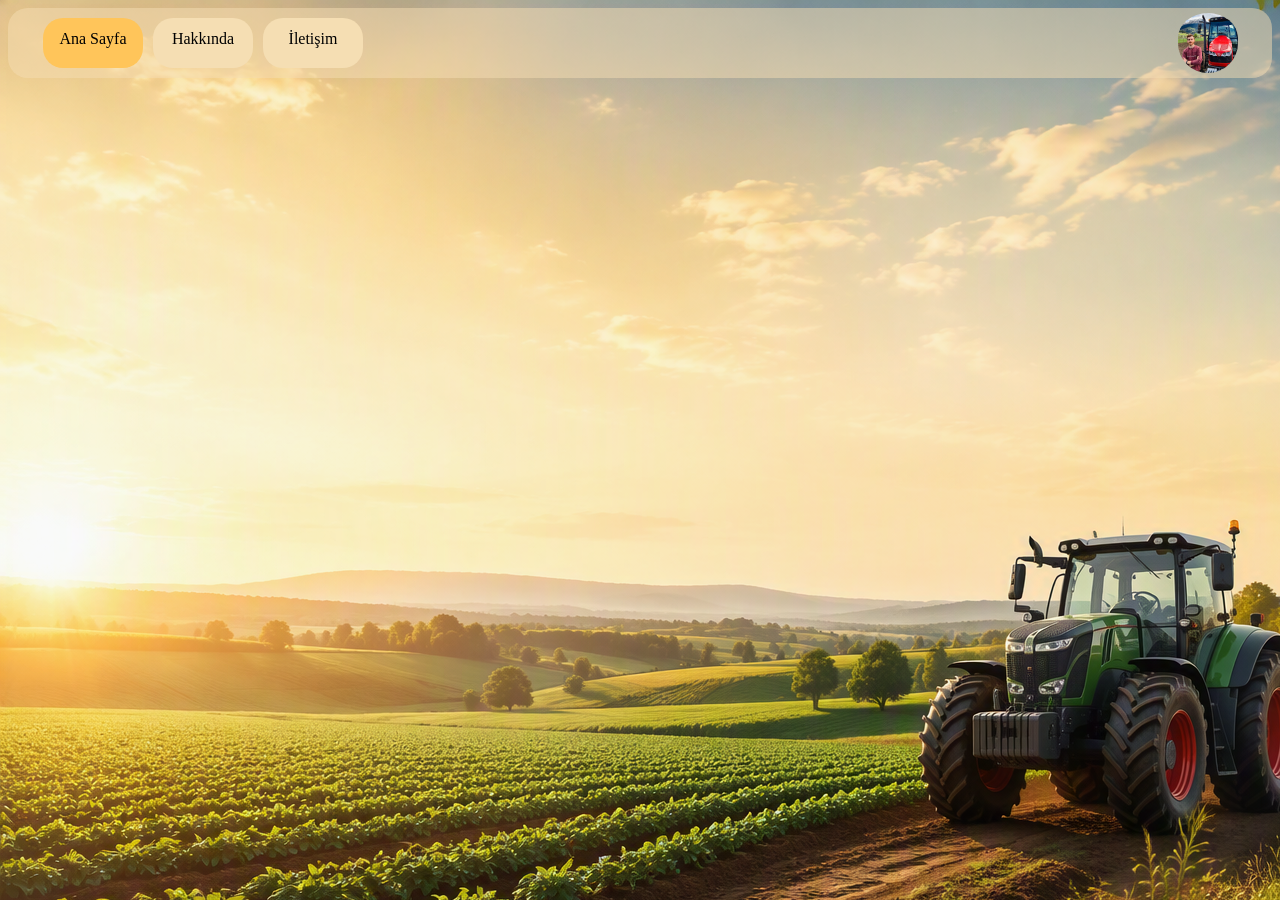
==== index.html @ 72d56e8a "Rename Index.html to index.html" ====
<!DOCTYPE html>
<html lang="en">
<head>
    <meta charset="UTF-8">
    <meta name="viewport" content="width=device-width, initial-scale=1.0">
    <title>Fatih Kaya</title>
    <link rel="stylesheet" href="style.css">
</head>
<body>
    <div class="ustbar">
        <div class="ustbtn">
            <a href="Index.html" style="background-color: rgb(255, 197, 90);" class="btnust">Ana Sayfa</a>
            <a href="Hakkinda.html" class="btnust">Hakkında</a>
            <a href="Iletisim.html" class="btnust">İletişim</a>
            
        </div>
        <a id="profilLink" target="_blank" href="https://www.youtube.com/@FatihKAYA">
            <img id ="profil" src="FatihKaya.jpg" alt="">
        </a>
        
        
    </div>
    

</body>
</html>
---- style.css ----
body{
    background-image: url("AnaSayfaBackground.png");
    font-family: cursive;
}


.ustbar{
    background-color: wheat;
    height: 70px;
    background-color: rgba(245, 222, 179, 0.5);
    border-radius: 20px;
    display: flex;
    display: flex;
    gap: 10px;
    justify-content: space-between;
    align-items: centera;
    padding: 0 15px;
}

.ustbtn{
   
    padding: 10px 20px;
    display: flex ;
    gap: 10px;

     
}

.btnust{
    width: 100px;
    border-radius: 20px;
    border:none;
    background-color: wheat;
    text-align: center;
    padding-top: 12px;
    color: black;
}

.btnust:hover{
    background-color: rgb(255, 197, 90);
    transition: background-color 1s;
}

.btnust:active{
    opacity: 0.5;
}

#profil{
    border-radius: 100px;
    width: 60px;
    height: 60px;
    padding-top: 5px;
    margin-left: 68%;
   
}

#profilLink{
    margin-right: 60px;
}

#iletisimbilgi{
    background-color: rgba(245, 222, 179, 0.5);
    margin-left: 10px;
    width: 600px;
    border-radius: 10px;
}

a{
    text-decoration: none;
    font-family: cursive;
}

#hakkinda{
   background-color: rgba(245, 222, 179, 0.5);
    margin-left: 10px;
    width: 600px;
    border-radius: 10px;
}
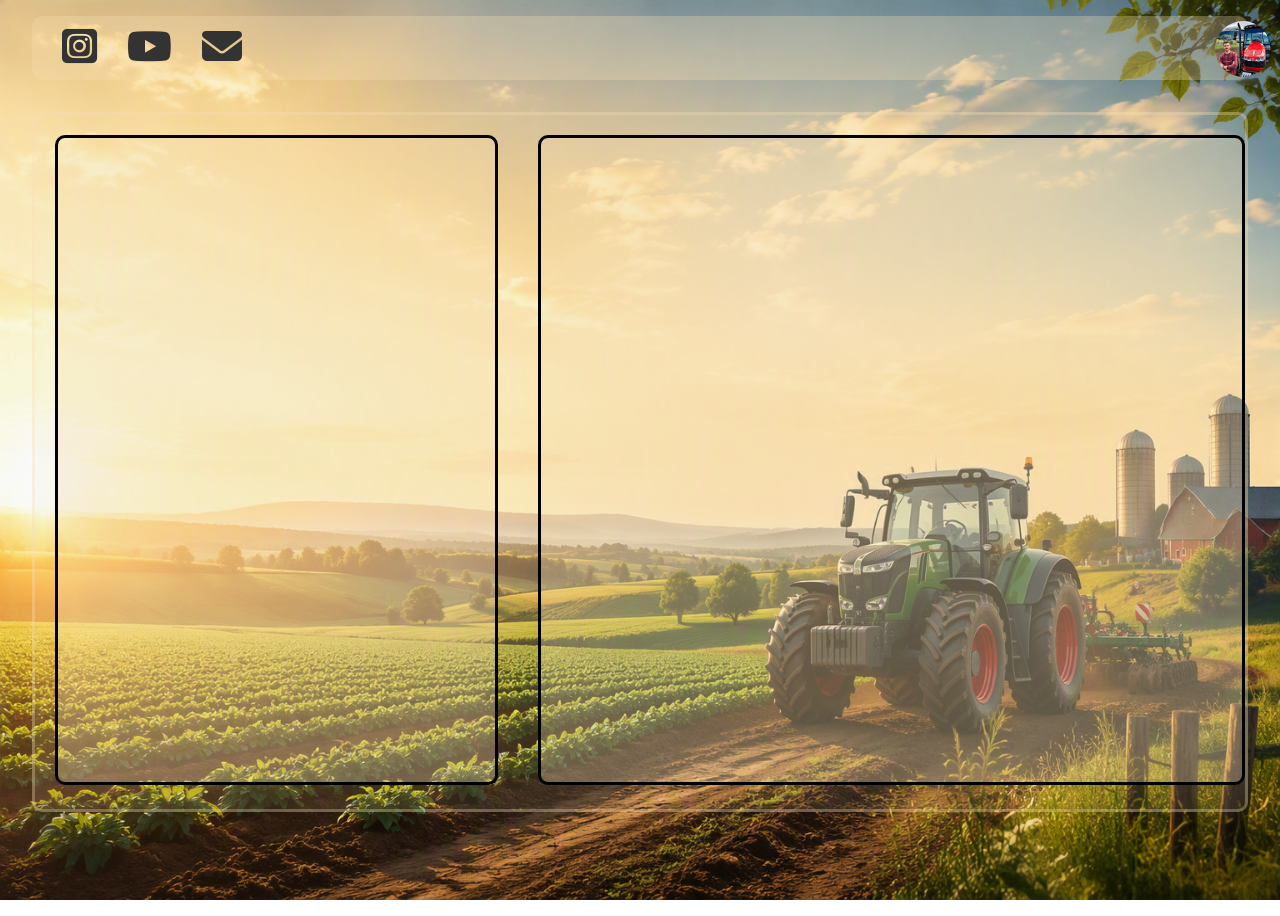
==== commit dd72f1f4: "Add files via upload" ====
--- a/index.html
+++ b/index.html
@@ -1,27 +1,34 @@
-
 <!DOCTYPE html>
-<html lang="en">
+<html lang="tr">
 <head>
     <meta charset="UTF-8">
     <meta name="viewport" content="width=device-width, initial-scale=1.0">
     <title>Fatih Kaya</title>
     <link rel="stylesheet" href="style.css">
+    <link rel="icon" href="gorsel-for-FatihKaya/FatihKaya.jpg" type="image/jpeg">
+    <link rel="stylesheet" href="https://cdnjs.cloudflare.com/ajax/libs/font-awesome/6.4.0/css/all.min.css">
 </head>
 <body>
-    <div class="ustbar">
-        <div class="ustbtn">
-            <a href="Index.html" style="background-color: rgb(255, 197, 90);" class="btnust">Ana Sayfa</a>
-            <a href="Hakkinda.html" class="btnust">Hakkında</a>
-            <a href="Iletisim.html" class="btnust">İletişim</a>
+    <div class="header">
+        <a href="https://www.instagram.com/fatihkaya08/?hl=tr" target="_blank" class="icon-link">
+            <i class="fa-brands fa-square-instagram"></i>
+        </a>
+        <a href="https://www.youtube.com/@FatihKAYA" target="_blank" class="icon-link">
+            <i class="fa-brands fa-youtube"></i>
+        </a>
+        <a href="mailto:info.fatihkaya@gmail.com" class="icon-link">
+            <i class="fa-solid fa-envelope"></i>
+        </a>
+        <img class="profil" src="gorsel-for-FatihKaya/FatihKaya.jpg" alt="">
+    </div>
+    <div class="main">
+        <div class="metindiv">
+
+        </div>
+        <div class="video">
             
         </div>
-        <a id="profilLink" target="_blank" href="https://www.youtube.com/@FatihKAYA">
-            <img id ="profil" src="FatihKaya.jpg" alt="">
-        </a>
-        
-        
     </div>
-    
-
+    <script src="index.js"></script>
 </body>
-</html>
+</html>
--- a/style.css
+++ b/style.css
@@ -1,90 +1,94 @@
+*{
+    margin: 0;
+    padding: 0;
+    box-sizing: border-box;
+}
+
+html, body{
+    width: 100%;
+    height: 100%;
+}
 
 body{
-    background-image: url("AnaSayfaBackground.png");
-    font-family: cursive;
+    background-image: url("gorsel-for-FatihKaya/AnaSayfaBackground.png");
+    background-repeat: no-repeat;
+    background-size: 100% 100%;
+    background-attachment: fixed;
+    min-height: 100vh;
+}
+
+.header{
+    border-color: rgb(245, 222, 179);
+    background-color: rgba(245, 222, 179,0.3);
+    border-radius: 10px;
+    margin-top: 1rem;
+    margin-left: auto;
+    margin-right: auto;
+    width: 95%;
+    height: 4rem;
+    display: flex;
+}
+
+.profil{
+    width: 3.5rem;
+    height: 3.5rem;
+    border-radius: 50%;
+    object-fit: cover;
+    margin-right: 1rem;
+    margin-left: 80%;
+    margin-top: 5px;
+}
+
+.icon-link{
+    padding-left: 30px;
+    padding-top: 8px;
+    font-size: 2.5rem;
+    color: #333;
+    text-decoration: none;
+    transition: 0.3s;
+}
+
+.icon-link:hover{
+    color: #ff6b6b;
+    transform: scale(1.2);
+}
+
+.main{
+    background-color: rgba(245, 222, 179,0.1);
+    margin-top: 2rem;
+    width: 95%;
+    margin-left: auto;
+    margin-right: auto;
+    height: 700px;
+    border-radius: 10px;
+    border: solid;
+    border-color:rgba(245, 222, 179,0.3);
+    display: flex;
+
+}
+
+.metindiv{
+    background-color: rgba(245, 222, 179,0.3);
+    border-radius: 10px;
+    padding: 1rem;
+    margin-top: 20px;
+    margin-left: 20px;
+    border-color:black;
+    border: solid;
+    width: 500px;
+    height: 650px;
+}
+
+.video{
+    background-color: rgba(245, 222, 179,0.3);
+    border-radius: 10px;
+    padding: 1rem;
+    border-color: black;
+    border: solid;
+    width: 800px;
+    height: 650px;
+    margin-top: 20px;
+    margin-left: 40px;
 }
 
 
-.ustbar{
-    background-color: wheat;
-    height: 70px;
-    background-color: rgba(245, 222, 179, 0.5);
-    border-radius: 20px;
-    display: flex;
-    display: flex;
-    gap: 10px;
-    justify-content: space-between;
-    align-items: centera;
-    padding: 0 15px;
-}
-
-.ustbtn{
-   
-    padding: 10px 20px;
-    display: flex ;
-    gap: 10px;
-
-     
-}
-
-.btnust{
-    width: 100px;
-    border-radius: 20px;
-    border:none;
-    background-color: wheat;
-    text-align: center;
-    padding-top: 12px;
-    color: black;
-}
-
-.btnust:hover{
-    background-color: rgb(255, 197, 90);
-    transition: background-color 1s;
-}
-
-.btnust:active{
-    opacity: 0.5;
-}
-
-#profil{
-    border-radius: 100px;
-    width: 60px;
-    height: 60px;
-    padding-top: 5px;
-    margin-left: 68%;
-   
-}
-
-#profilLink{
-    margin-right: 60px;
-}
-
-#iletisimbilgi{
-    background-color: rgba(245, 222, 179, 0.5);
-    margin-left: 10px;
-    width: 600px;
-    border-radius: 10px;
-}
-
-a{
-    text-decoration: none;
-    font-family: cursive;
-}
-
-#hakkinda{
-   background-color: rgba(245, 222, 179, 0.5);
-    margin-left: 10px;
-    width: 600px;
-    border-radius: 10px;
-}
-
-
-
-
-
-
-
-
-
-
-
